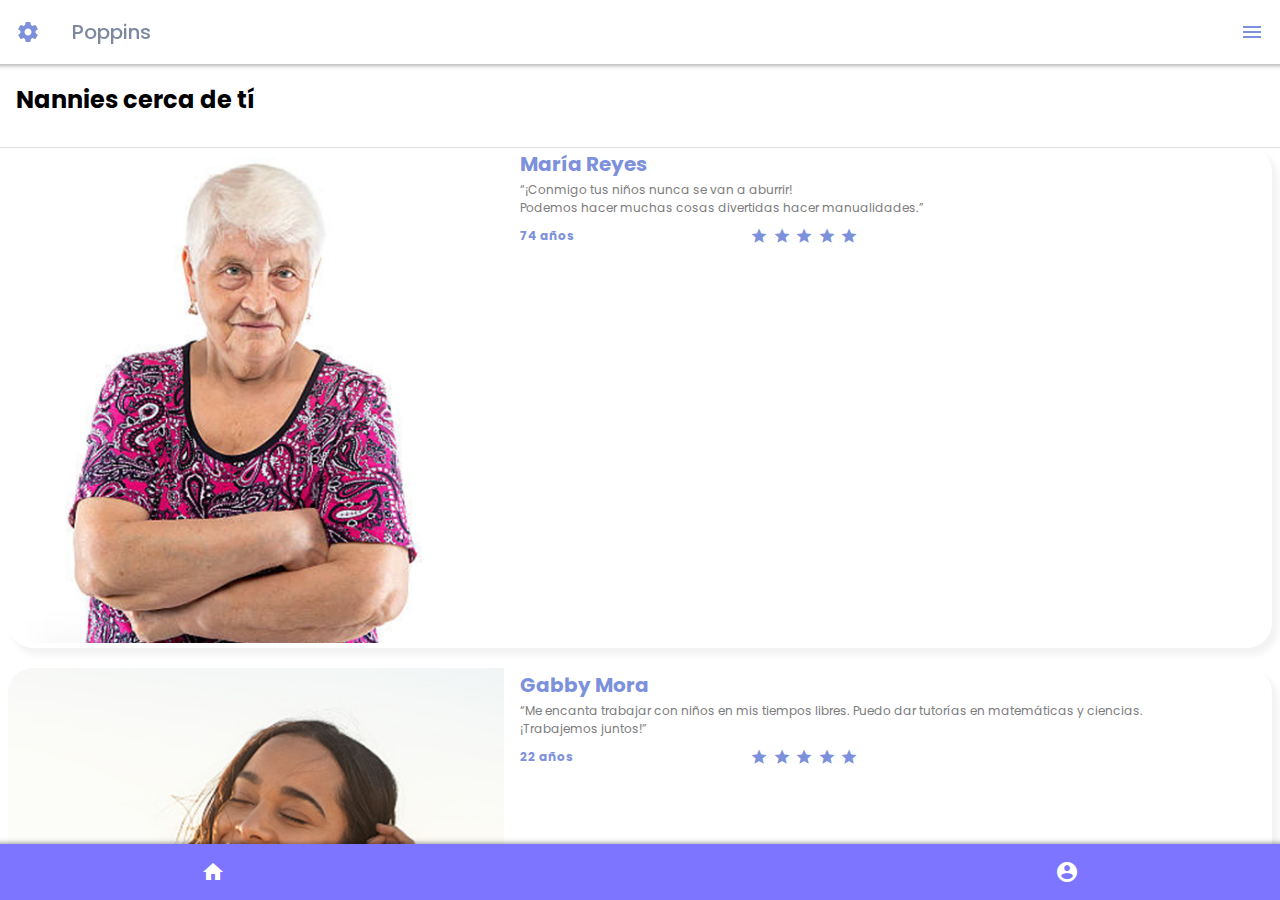
==== index.html @ b0b71ff2 "Add files via upload" ====
<!doctype html>
<html>
<head>
<meta charset="utf-8">
<meta name="viewport" content="width=device-width, initial-scale=1.0">
<title>Poppins App</title>
<link href="css/framework7.bundle.min.css" rel="stylesheet">
<link href="https://fonts.googleapis.com/icon?family=Material+Icons" rel="stylesheet">
<link href="css/style.css" rel="stylesheet">

</head>
<body>


<div id="app">
	<div class="view view-main view-init">
		
		
		<section class="panel panel-left panel-cover">
			
			<div class="info-user">
				
				<div class="row">
					<article class="col-30">
						<img src="img/user-avatar.png" class="img-fluid" alt="">
					</article>
					<article class="col-70">
						<h4>Violet Norman</h4>
						<p>bayer@gmail.com</p>
					</article>
				</div>
				
			</div>
			

			
            <div class="list media-list list-panel">
                <ul>
                    <li>
                        <a href="/home/" class="item-content item-link panel-close">
                            <div class="item-media">
                                <i class="material-icons">home</i>
                            </div>								
                            <div class="item-inner">
                                <span class="item-title">Home</span>
                            </div>
                        </a>
                    </li>
					<li>
                        <a href="#" class="item-content item-link panel-close">
                            <div class="item-media">
                                <i class="material-icons">shopping_cart</i>
                            </div>								
                            <div class="item-inner">
                                <span class="item-title">Shop</span>
                            </div>
                        </a>
                    </li>
					<li>
                        <a href="#" class="item-content item-link panel-close">
                            <div class="item-media">
                                <i class="material-icons">sell</i>
                            </div>								
                            <div class="item-inner">
                                <span class="item-title">Sales</span>
                            </div>
                        </a>
                    </li>
					<li>
                        <a href="/brands/" class="item-content item-link panel-close">
                            <div class="item-media">
                                <i class="material-icons">view_module</i>
                            </div>								
                            <div class="item-inner">
                                <span class="item-title">Brands</span>
                            </div>
                        </a>
                    </li>
					<li>
                        <a href="#" class="item-content item-link panel-close">
                            <div class="item-media">
                                <i class="material-icons">settings</i>
                            </div>								
                            <div class="item-inner">
                                <span class="item-title">Settings</span>
                            </div>
                        </a>
                    </li>
                </ul>			
            </div>
			
			
			
		</section>
		
		

		<section data-name="home" class="page">

          <!-- Top Navbar -->
			<nav class="navbar">
			<div class="navbar-bg"></div>
			<div class="navbar-inner">
				<div class="left">
					<a href="#" class="link"><span class="material-icons">settings</span></a>
				</div>
				<div class="title">Poppins</div>
				<div class="right">
					<a href="#" class="link panel-open" data-panel=".panel-left"><span class="material-icons">menu</span></a>
				</div>
			</div>
			</nav>


			<section class="page-content">
				
				<div class="nannies">
					<h1 class="block-title block-title-medium">Nannies cerca de tí</h1>
				</div>	
				
				

				<div class="list">
		
			<ul>
				<li>
					<a href="/maria/">
					<div class="card overflow-hidden">
						<div class="card-content">
							<div class="row">
								<article class="col-40">
									<img src="img/maria.png" class="img-fluid" alt="maria">
								</article>
								<article class="col-60">
									<h4 class="card-title">María Reyes</h4>
									<p class="card-content">“¡Conmigo tus niños nunca se van a aburrir!<br> Podemos hacer muchas cosas divertidas hacer manualidades.”</p>
									<div class="row card-row">
										<article class="col-30">
										<p class="card-number">74 años</p>
										</article>
										<article class="col-70">
										<i class="material-icons">star star star star star</i>
										</article>
									</div>
								</article>
							</div>
						
						</div>
					
					</div>
					</a>
				</li>
				
				<li>
					<div class="card overflow-hidden">
						<div class="card-content">
							<div class="row">
								<article class="col-40">
									<img src="img/gabby.png" class="img-fluid" alt="gabby">
								</article>
								<article class="col-60">
									<h4 class="card-title">Gabby Mora</h4>
									<p class="card-content">“Me encanta trabajar con niños en mis tiempos libres. Puedo dar tutorías en matemáticas y ciencias.<br>¡Trabajemos juntos!”</p>
									<div class="row card-row">
										<article class="col-30">
										<p class="card-number">22 años</p>
										</article>
										<article class="col-70">
										<i class="material-icons">star star star star star</i>
										</article>
									</div>
								</article>
							</div>
						
						</div>
					
					</div>
					
				
				</li>
			
				<li>
					<div class="card overflow-hidden">
						<div class="card-content">
							<div class="row">
								<article class="col-40">
									<img src="img/xiomara.png" class="img-fluid" alt="">
								</article>
								<article class="col-60">
									<h4 class="card-title">Xiomara Flores</h4>
									<p class="card-content">“Me encanta trabajar con niños en mis tiempos libres. Puedo dar tutorías en matemáticas y ciencias.<br>¡Trabajemos juntos!”</p>
									<div class="row card-row">
										<article class="col-30">
										<p class="card-number">21 años</p>
										</article>
										<article class="col-70">
										<i class="material-icons">star star star star star</i>
										</article>
									</div>
								</article>
							</div>
						
						</div>
					
					</div>
					
				
				</li>
				
				<li>
					<a href="#">
					<div class="card overflow-hidden">
						<div class="card-content">
							<div class="row">
								<article class="col-40">
									<img src="img/camila.png" class="img-fluid" alt="maria">
								</article>
								<article class="col-60">
									<h4 class="card-title">Camila Paz</h4>
									<p class="card-content">““Soy estudiante de psicología y creo en enseñarle a los niños como controlar sus emociones.<br>Tus hijos estarán en buenas manos.”</p>
									<div class="row card-row">
										<article class="col-30">
										<p class="card-number">74 años</p>
										</article>
										<article class="col-70">
										<i class="material-icons">star star star star star</i>
										</article>
									</div>
								</article>
							</div>
						
						</div>
					
					</div>
					</a>
				</li>
				
			</ul>
		
		
		
		</div>

										
			</section>
			


		<nav class="toolbar toolbar-bottom tabbar tabbar-labels">
			  <div class="toolbar-inner">
				<a href="/home/" class="link">
					<i class="material-icons">home</i>
				</a>
				<a href="#" class="link">
					<i class="material-icons">calendar_month</i>
				</a>

				<a href="#" class="link">
					<i class="material-icons">account_circle</i>
				</a>
			  </div>
			</nav>
		
    </div>
		
	</section>
</div>
	
	
	
	
	<script src="js/framework7.bundle.min.js"></script>
	<script src="js/app.js"></script>
	
</body>
</html>
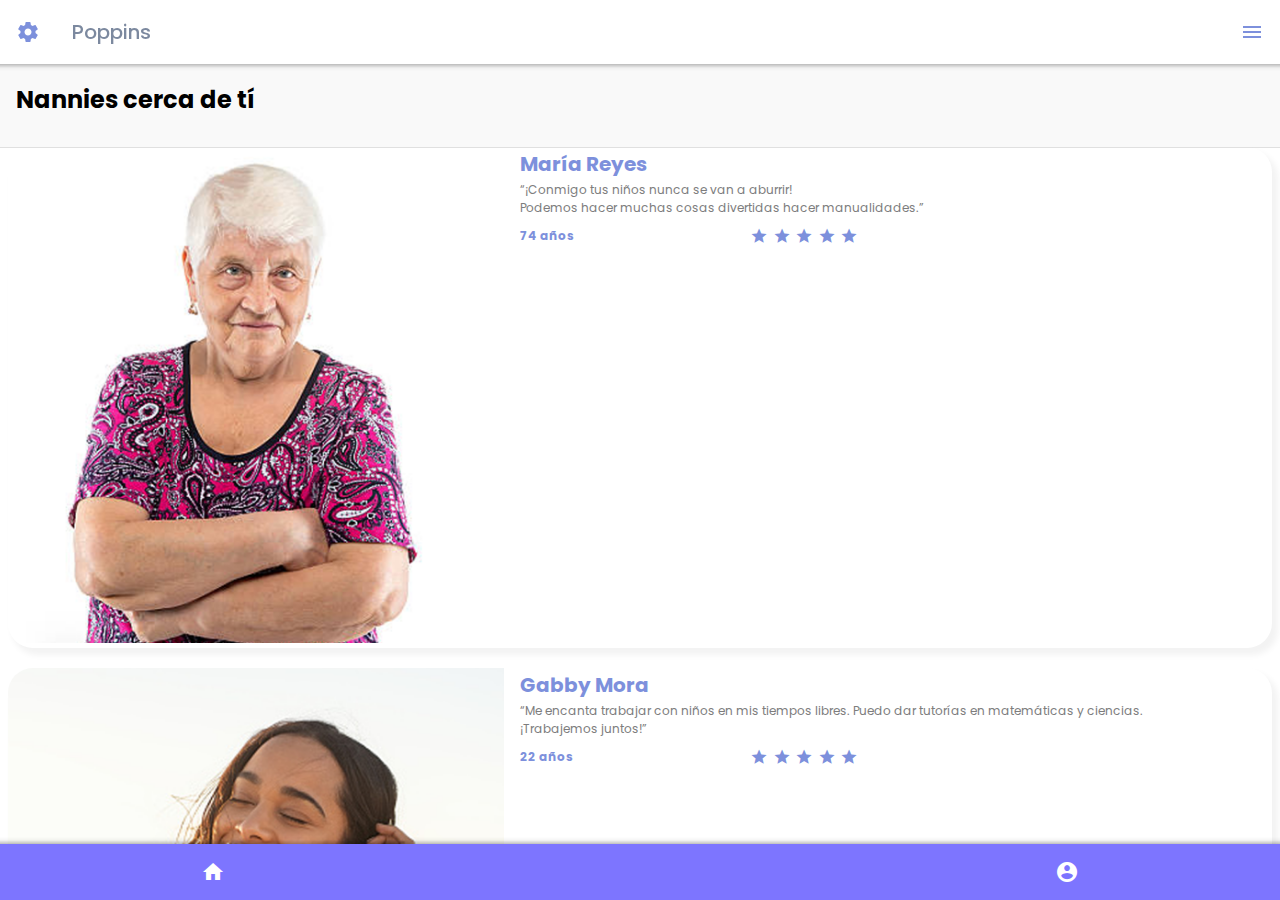
==== commit c43c0edb: "Add files via upload" ====
--- a/index.html
+++ b/index.html
@@ -22,11 +22,11 @@
 				
 				<div class="row">
 					<article class="col-30">
-						<img src="img/user-avatar.png" class="img-fluid" alt="">
+						<img src="img/antonella.jpg" class="img-fluid" alt="user">
 					</article>
 					<article class="col-70">
-						<h4>Violet Norman</h4>
-						<p>bayer@gmail.com</p>
+						<h5>Antonella Messi</h5>
+						<p>amessi@gmail.com</p>
 					</article>
 				</div>
 				
@@ -42,47 +42,27 @@
                                 <i class="material-icons">home</i>
                             </div>								
                             <div class="item-inner">
-                                <span class="item-title">Home</span>
+                                <span class="item-title">Inicio</span>
                             </div>
                         </a>
                     </li>
 					<li>
                         <a href="#" class="item-content item-link panel-close">
                             <div class="item-media">
-                                <i class="material-icons">shopping_cart</i>
+                                <i class="material-icons">calendar_month</i>
                             </div>								
                             <div class="item-inner">
-                                <span class="item-title">Shop</span>
+                                <span class="item-title">Citas</span>
                             </div>
                         </a>
                     </li>
 					<li>
                         <a href="#" class="item-content item-link panel-close">
                             <div class="item-media">
-                                <i class="material-icons">sell</i>
+                                <i class="material-icons">account_circle</i>
                             </div>								
                             <div class="item-inner">
-                                <span class="item-title">Sales</span>
-                            </div>
-                        </a>
-                    </li>
-					<li>
-                        <a href="/brands/" class="item-content item-link panel-close">
-                            <div class="item-media">
-                                <i class="material-icons">view_module</i>
-                            </div>								
-                            <div class="item-inner">
-                                <span class="item-title">Brands</span>
-                            </div>
-                        </a>
-                    </li>
-					<li>
-                        <a href="#" class="item-content item-link panel-close">
-                            <div class="item-media">
-                                <i class="material-icons">settings</i>
-                            </div>								
-                            <div class="item-inner">
-                                <span class="item-title">Settings</span>
+                                <span class="item-title">Mi cuenta</span>
                             </div>
                         </a>
                     </li>
@@ -152,6 +132,7 @@
 				</li>
 				
 				<li>
+					<a href="/gabby/">
 					<div class="card overflow-hidden">
 						<div class="card-content">
 							<div class="row">
@@ -176,7 +157,7 @@
 					
 					</div>
 					
-				
+					</a>
 				</li>
 			
 				<li>
@@ -204,7 +185,6 @@
 					
 					</div>
 					
-				
 				</li>
 				
 				<li>
@@ -220,7 +200,7 @@
 									<p class="card-content">““Soy estudiante de psicología y creo en enseñarle a los niños como controlar sus emociones.<br>Tus hijos estarán en buenas manos.”</p>
 									<div class="row card-row">
 										<article class="col-30">
-										<p class="card-number">74 años</p>
+										<p class="card-number">22 años</p>
 										</article>
 										<article class="col-70">
 										<i class="material-icons">star star star star star</i>
@@ -261,9 +241,9 @@
 			  </div>
 			</nav>
 		
+			</section>
     </div>
 		
-	</section>
 </div>
 	
 	
--- a/css/style.css
+++ b/css/style.css
@@ -1,4 +1,4 @@
-@import url('https://fonts.googleapis.com/css2?family=Poppins:wght@200;300;600;700&display=swap');
+@import url('https://fonts.googleapis.com/css2?family=Poppins:wght@100;200;300;400;500;600;700;800;900&display=swap');
 :root{
 	--f7-theme-color:#7D90DC;
 	--f7-navbar-bg-color: #fff; /*navbar*/
@@ -18,9 +18,11 @@
 	font-size: 14px;
 	color: #2d2d2d;
 }
+
 .img-fluid{
 	max-width: 100%;
 }
+
 h1,h2,h3,h4,h5,h6,p{
 	margin: 2px 0;
 	color: var(--f7-theme-color);
@@ -49,6 +51,7 @@
 	position: relative;
 	overflow: hidden;
 }
+
 .capa-texto{
 	position: absolute;
 	padding: 10px;
@@ -62,6 +65,7 @@
 	width: 100%;
 	height: 100%;
 }
+
 .capa-texto h5{
 	font-size: 20px;
 	font-weight: 600;
@@ -77,6 +81,24 @@
 	font-size: 20px;
 }
 
+.card-title-reviews{
+	padding-top: 5px;
+	font-size: 18px;
+	margin-bottom: 10px;
+}
+
+.card-reviews{
+	padding: 5px;
+}
+
+.card-reviews p{
+	padding-bottom: 10px;
+}
+
+.card-reviews i{
+	padding-bottom: 10px;
+}
+
 .card-content{
 	font-size: 12px;
 	color: #7D7D7D;
@@ -84,6 +106,7 @@
 
 .card-number{
 	font-weight: 700;
+	color: var(--f7-theme-color);
 }
 
 .card-row{
@@ -99,9 +122,18 @@
 .info-user{
 	background-color: var(--f7-theme-color);
 	padding: 60px 20px 10px;
+	color: #fff !important;
+	font-size: 12px;
+}
+
+.info-user h5,p{
 	color: #fff;
-	font-size: 12px;
-}
+}
+
+.info-user h5{
+	font-size: 14px;
+}
+
 .info-user img{
 	border-radius: 100%;
 }
@@ -121,20 +153,81 @@
 	overflow: hidden;
 }
 
-.nanny-img-maria{
-	background-image: url("../img/maria.png");
-	padding: 100px;
-	background-repeat: no-repeat;
-	background-size: cover;
-}
-
 .overlay-nanny{
 	background: linear-gradient(90deg, rgba(226,147,198,0.4) 0%, rgba(125,117,255,0.1) 100%);
+	position: absolute;
+	top: 0;
+	width: 100%;
+	height: 100%;
+}
+
+.capa-relative{
 	position: relative;
-}
-
-
-
-
-
-
+	overflow: hidden;
+}
+
+.capa-button{
+	position: absolute;
+	padding: 10px;
+	color: #fff;
+	bottom: 0;
+}
+
+.nannies .button{
+	background-color: #fff;
+	color: var(--f7-theme-color);
+	font-size: 18px;
+	font-weight: 700;
+	padding: 0 15px;
+	text-transform: capitalize;
+	border-radius: 20px;
+	margin-left: 15px;
+}
+
+.nanny-info h1{
+	font-weight: 900;
+	color: var(--f7-theme-color);
+}
+
+.nanny-info h3{
+	font-size: 18px;
+	color: #7D7D7D;
+	font-weight: 500;
+}
+
+.nanny-info h2{
+	font-size: 24px;
+	color: var(--f7-theme-color);
+	font-weight: 700;
+}
+
+.nanny-info p{
+	font-size: 14px;
+	color: #7D7D7D;
+}
+
+.nanny-info strong{
+	color: var(--f7-theme-color);
+}
+
+.theme-color{
+	color: var(--f7-theme-color);
+}
+
+.black-color{
+	color: #000;
+}
+
+.page-content{
+	background-color: #F9F9F9;
+	padding-bottom: 50px;
+}
+
+.list{
+	background-color: #F9F9F9;
+}
+
+
+
+
+
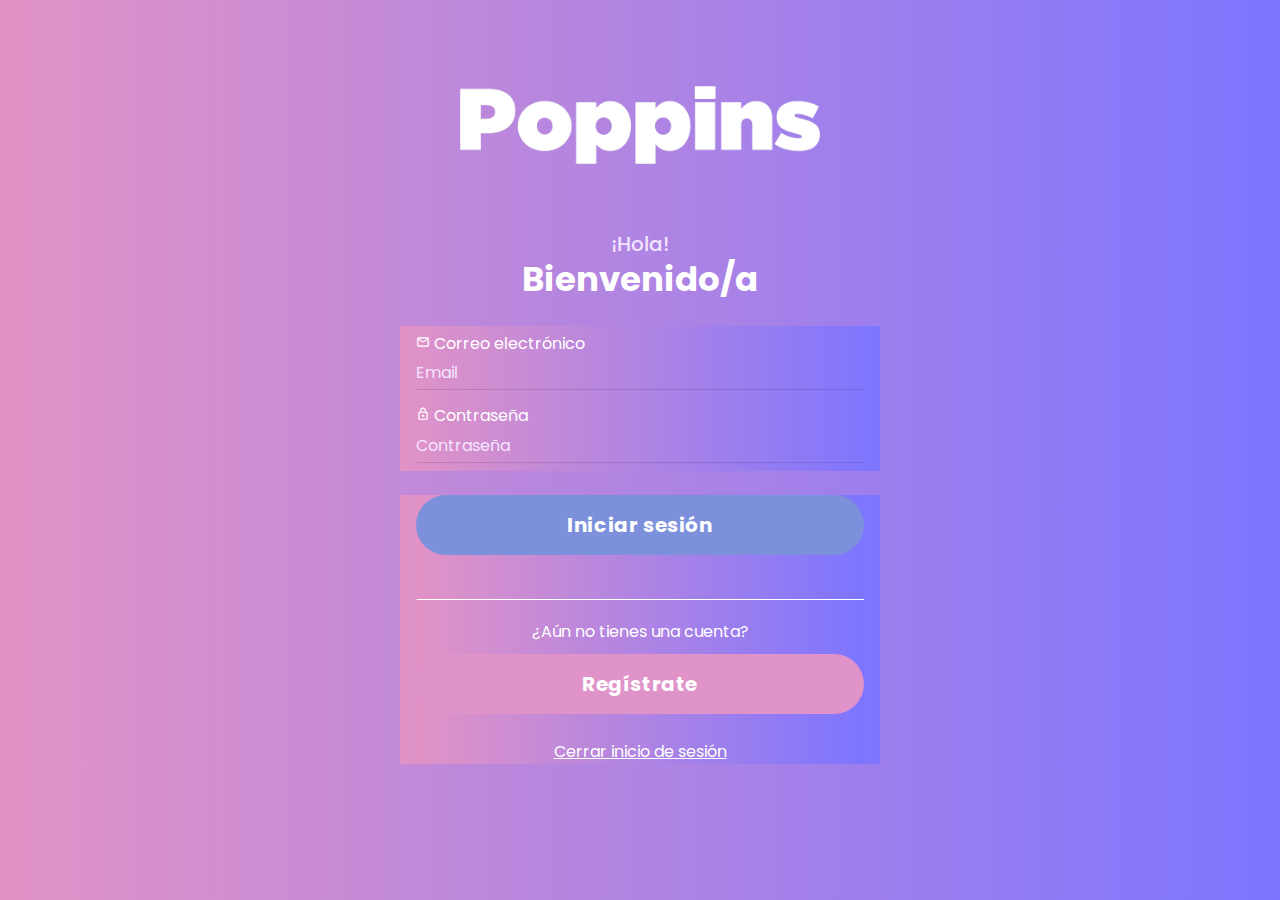
==== commit d2c28728: "Add files via upload" ====
--- a/index.html
+++ b/index.html
@@ -31,8 +31,6 @@
 				</div>
 				
 			</div>
-			
-
 			
             <div class="list media-list list-panel">
                 <ul>
@@ -47,7 +45,7 @@
                         </a>
                     </li>
 					<li>
-                        <a href="#" class="item-content item-link panel-close">
+                        <a href="/citas/" class="item-content item-link panel-close">
                             <div class="item-media">
                                 <i class="material-icons">calendar_month</i>
                             </div>								
@@ -57,7 +55,7 @@
                         </a>
                     </li>
 					<li>
-                        <a href="#" class="item-content item-link panel-close">
+                        <a href="/profile/" class="item-content item-link panel-close">
                             <div class="item-media">
                                 <i class="material-icons">account_circle</i>
                             </div>								
@@ -66,6 +64,16 @@
                             </div>
                         </a>
                     </li>
+					<li>
+                        <a href="/nosotros/" class="item-content item-link panel-close">
+                            <div class="item-media">
+                                <i class="material-icons">info</i>
+                            </div>								
+                            <div class="item-inner">
+                                <span class="item-title">Nosotros</span>
+                            </div>
+                        </a>
+                    </li>
                 </ul>			
             </div>
 			
@@ -73,8 +81,6 @@
 			
 		</section>
 		
-		
-
 		<section data-name="home" class="page">
 
           <!-- Top Navbar -->
@@ -88,6 +94,20 @@
 				<div class="right">
 					<a href="#" class="link panel-open" data-panel=".panel-left"><span class="material-icons">menu</span></a>
 				</div>
+				
+				<div class="subnavbar">
+				<!-- Searchbar with auto init -->
+				<form class="searchbar searchbar-init" data-search-container=".list" data-search-in=".card-content">
+				  <div class="searchbar-inner">
+					<div class="searchbar-input-wrap">
+					  <input type="search" placeholder="Search">
+					  <i class="searchbar-icon"></i>
+					  <span class="input-clear-button"></span>
+					</div>
+					<span class="searchbar-disable-button if-not-aurora">Cancel</span>
+				  </div>
+				</form>
+			</div>
 			</div>
 			</nav>
 
@@ -169,7 +189,7 @@
 								</article>
 								<article class="col-60">
 									<h4 class="card-title">Xiomara Flores</h4>
-									<p class="card-content">“Me encanta trabajar con niños en mis tiempos libres. Puedo dar tutorías en matemáticas y ciencias.<br>¡Trabajemos juntos!”</p>
+									<p class="card-content">“Creo firmemente que una de las mejores cosas es el ejercicio. Si a tus hijos les gusta ser activos, yo soy la Nanny para ellos.”</p>
 									<div class="row card-row">
 										<article class="col-30">
 										<p class="card-number">21 años</p>
@@ -197,7 +217,7 @@
 								</article>
 								<article class="col-60">
 									<h4 class="card-title">Camila Paz</h4>
-									<p class="card-content">““Soy estudiante de psicología y creo en enseñarle a los niños como controlar sus emociones.<br>Tus hijos estarán en buenas manos.”</p>
+									<p class="card-content">““Soy estudiante de psicología y creo en enseñarle a los niños como controlar sus emociones.<br>Tus hijos están en buenas manos.”</p>
 									<div class="row card-row">
 										<article class="col-30">
 										<p class="card-number">22 años</p>
@@ -231,11 +251,11 @@
 				<a href="/home/" class="link">
 					<i class="material-icons">home</i>
 				</a>
-				<a href="#" class="link">
+				<a href="/citas/" class="link">
 					<i class="material-icons">calendar_month</i>
 				</a>
 
-				<a href="#" class="link">
+				<a href="/profile/" class="link">
 					<i class="material-icons">account_circle</i>
 				</a>
 			  </div>
@@ -244,6 +264,125 @@
 			</section>
     </div>
 		
+	<section class="login-screen modal-in" id="login">
+	  <!-- Default view-page layout -->
+	  <div class="view">
+		<div class="page login-screen-page">
+		  <!-- page-content has additional login-screen content -->
+		  <div class="page-content login-screen-content">
+			<div class="login-screen-title"><img src="img/logo-poppins.png" class="img-75" alt=""></div>
+			  <div class="block text-align-center">
+			  <h6 class="block-title">¡Hola!</h6>
+			  <h1 class="block-title-medium">Bienvenido/a</h1>
+				 </div>
+			<!-- Login form -->
+			<form id="form-login">
+			  <div class="list">
+				<ul>
+				  <li class="item-content item-input gradient">
+					<div class="item-inner">
+					  <div class="item-title item-label"><i class="material-icons">mail_outline</i> Correo electrónico</div>
+					  <div class="item-input-wrap">
+						<input type="email" name="username" placeholder="Email" required validate>
+						<span class="input-clear-button"></span>
+					  </div>
+					</div>
+				  </li>
+				  <li class="item-content item-input gradient">
+					<div class="item-inner">
+					  <div class="item-title item-label"><i class="material-icons">lock_outline</i> Contraseña</div>
+					  <div class="item-input-wrap">
+						<input type="password" name="password" placeholder="Contraseña" required validate>
+						<span class="input-clear-button"></span>
+					  </div>
+					</div>
+				  </li>
+				</ul>
+			  </div>
+				
+			  <div class="list block text-align-center">
+				  
+				<ul>
+				  <li class="gradient">
+						<a href="#" class="button button-fill button-big" id="btnLogin">Iniciar sesión</a> <br>
+					  	<hr>
+					 	<p class="small">¿Aún no tienes una cuenta?</p> <a href="#" class="link button button-fill button-big popup-open" id="btnSignup" data-popup="#popup-signup">Regístrate</a>
+					  <br>
+					  <p class="small text-align-center"><a href="#" class="link login-screen-close">Cerrar inicio de sesión</a></p>
+				  </li>
+				</ul>
+
+			  </div>
+			</form>
+		  </div>
+		</div>
+	  </div>
+	</section>
+	
+	
+	
+	<section class="popup" id="popup-signup">
+	
+	
+		<div class="block">
+			
+			<h2 class="block-title-medium">Crea tu cuenta</h2>
+			
+			<div class="list">
+			  <ul>
+				<li class="item-content item-input">
+				  <div class="item-media"><i class="material-icons">person</i></div>
+				  <div class="item-inner">
+					<div class="item-title item-label">Nombre y apellido</div>
+					<div class="item-input-wrap">
+					  <input type="text" name="name" required validate>
+					  <span class="input-clear-button"></span>
+					</div>
+				  </div>
+				</li>
+				<li class="item-content item-input">
+				  <div class="item-media"><i class="material-icons">mail</i></div>
+				  <div class="item-inner">
+					<div class="item-title item-label">Correo electrónico</div>
+					<div class="item-input-wrap">
+					  <input type="email" name="email" required validate>
+					  <span class="input-clear-button"></span>
+					</div>
+				  </div>
+				</li>
+				<li class="item-content item-input">
+				  <div class="item-media"><i class="material-icons">lock</i></div>
+				  <div class="item-inner">
+					<div class="item-title item-label">Contraseña</div>
+					<div class="item-input-wrap">
+					  <input type="password" name="password" required validate>
+					  <span class="input-clear-button"></span>
+					</div>
+				  </div>
+				</li>
+				<li class="item-content item-input">
+				  <div class="item-media"><i class="material-icons">lock</i></div>
+				  <div class="item-inner">
+					<div class="item-title item-label">Confirma tu contraseña</div>
+					<div class="item-input-wrap">
+					  <input type="password" name="passwordconf" required validate>
+					  <span class="input-clear-button"></span>
+					</div>
+				  </div>
+				</li>
+			  </ul>
+			</div>
+			
+			<div class="block text-align-center">
+				<button type="button" class="button button-fill button-big">Registrarse</button>
+				<p><a href="#" class="popup-close">Regresar al inicio de sesión</a></p>
+			</div>
+			
+			
+		</div>
+		
+	
+	</section>
 </div>
 	
 	
--- a/css/style.css
+++ b/css/style.css
@@ -3,6 +3,7 @@
 	--f7-theme-color:#7D90DC;
 	--f7-navbar-bg-color: #fff; /*navbar*/
 	--f7-navbar-text-color:#7C899F;
+	--f7-input-text-color:#fff;
 	--f7-bars-bg-color:#7D75FF;/*toolbar*/
 	--f7-tabbar-link-inactive-color: #fff; /*link toolbar*/
 	--f7-block-margin-vertical:20px;
@@ -10,7 +11,7 @@
 	--color-verde:#4BB889;
 	--color-gris:#7C899F;
 	--color-gris-claro:#E6E8EA;
-	
+	--f7-input-placeholder-color: #F3E5FF;
 }
 
 body{
@@ -27,10 +28,14 @@
 	margin: 2px 0;
 	color: var(--f7-theme-color);
 }
+
 .block-title-medium{
 	font-weight: 700;
 }
 
+.color-black{
+	color: #000 !important;
+}
 
 .nannies{
 
@@ -78,7 +83,7 @@
 }
 
 .card-title{
-	font-size: 20px;
+	font-size: 20px !important;
 }
 
 .card-title-reviews{
@@ -100,23 +105,24 @@
 }
 
 .card-content{
-	font-size: 12px;
-	color: #7D7D7D;
+	font-size: 12px !important;
+	color: #7D7D7D !important;
 }
 
 .card-number{
-	font-weight: 700;
-	color: var(--f7-theme-color);
+	font-weight: 700 !important;
+	color: var(--f7-theme-color) !important;
+	font-size: 12px !important;
 }
 
 .card-row{
-	margin-top: 8px;
+	margin-top: 8px !important;
 }
 
 .card i{
-	color: var(--f7-theme-color);
-	font-size: 18px;
-	line-height: 22px;
+	color: var(--f7-theme-color) !important;
+	font-size: 18px !important;
+	line-height: 22px !important;
 }
 
 .info-user{
@@ -144,6 +150,7 @@
 .list-panel .item-title{
 	font-weight: 400;
 }
+
 .list-panel i{
 	color: var(--f7-theme-color);
 	font-size: 20px;
@@ -227,7 +234,317 @@
 	background-color: #F9F9F9;
 }
 
-
-
-
-
+.list ul{
+	background-color: #F9F9F9 !important;
+}
+
+.list-panel{
+	background-color: #F9F9F9 !important;
+}
+
+.panel{
+	background-color: #F9F9F9 !important;
+}
+
+#popup-order{
+	background-color: #F9F9F9;
+	padding: 30% 30px;
+	text-align: center;
+}
+
+#popup-order i{
+	font-size: 80px;
+	color: #7D7D7D;
+}
+
+.button-big{
+	background-color: var(--f7-theme-color);
+	color: #fff;
+	font-size: 20px;
+	font-weight: 700;
+	line-height: 60px;
+	height: 60px !important;
+	text-transform: inherit;
+	border-radius: 35px;
+}
+
+#popup-order .button{
+	margin-top: 60px;
+}
+
+
+.anteriores h2{
+	font-weight: 900;
+	color: var(--f7-theme-color);
+	text-align: center;
+	font-size: 20px;
+}
+
+.anteriores h4{
+	font-size: 14px;
+	color: #7D7D7D;
+	font-weight: 500;
+	text-align: center;
+}
+
+.nosotros h1{
+	font-weight: 900;
+	color: var(--f7-theme-color);
+	text-align: center;
+}
+
+.nosotros h3{
+	font-size: 14px;
+	color: #7D7D7D;
+	font-weight: 500;
+	text-align: left;
+}
+
+.nosotros h2{
+	font-size: 24px;
+	color: var(--f7-theme-color);
+	font-weight: 700;
+}
+
+.nosotros p{
+	font-size: 12px;
+	color: #7D7D7D;
+	margin-top: 20px;
+}
+
+.nosotros strong{
+	color: var(--f7-theme-color);
+}
+
+.nombre{
+	margin-bottom: 5px;
+}
+
+.maria-info h1{
+	font-weight: 900;
+	color: var(--f7-theme-color);
+	text-align: center;
+}
+
+.maria-info h3{
+	font-size: 13px;
+	color: #7D7D7D;
+	font-weight: 500;
+	text-align: center;
+}
+
+.maria-info h2{
+	font-size: 24px;
+	color: var(--f7-theme-color);
+	font-weight: 700;
+}
+
+.maria-info p{
+	font-size: 12px;
+	color: #7D7D7D;
+	margin-top: 17px;
+}
+
+.maria-info strong{
+	color: var(--f7-theme-color);
+}
+
+.llamar{
+	background-color: var(--f7-theme-color);
+	margin-top: 20px;
+	margin-bottom: 20px;
+	color: #fff;
+	text-transform: capitalize;
+	border-radius: 20px;
+	font-size: 15px;
+	font-weight: 600;
+}
+
+.cerca{
+	font-size: 20px !important;
+	color: #000000 !important;
+	font-weight: 700 !important;
+	text-align: left !important;
+	margin-top: 30px !important;
+}
+
+.img-half{
+	max-width: 50%;
+}
+
+.profile img{
+	border-radius: 100%;
+}
+
+.profile{
+	margin-bottom: 40px;
+}
+
+
+.faq .block{
+	padding-bottom: 20px;
+}
+
+.faq h1{
+	color: var(--f7-theme-color);
+	margin-bottom: 10px;
+	font-size: 20px;
+}
+
+.faq h2{
+	color:var(--f7-theme-color);
+	margin-bottom: 10px;
+	font-size: 20px;
+	font-weight: 500;
+}
+
+.profile p{
+	color:#000000;
+}
+
+
+.faq .button{
+	
+	text-decoration: none !important;
+}
+
+.faq .button-fill{
+	background-color: var(--f7-theme-color);
+	margin-top: 20px;
+	margin-bottom: 20px;
+	color: #fff!important;
+	text-transform: inherit;
+	border-radius: 20px;
+	font-size: 15px;
+	font-weight: 600;
+}
+
+
+.faq a{
+	color: var(--color-gris)!important;
+	font-size: 15px;
+	font-weight: 500;
+	text-decoration: underline;
+}
+
+.flecha{
+	font-size: 18px;
+	color: var(--f7-theme-color);
+	margin-left: 5px;
+}
+
+.card-nosotros img{
+	border-radius: 100%
+}
+
+.login-screen-content{
+	background: linear-gradient(90deg, rgba(226,147,198,1) 0%, rgba(125,117,255,1) 100%);
+}
+
+.login-screen-page,#popup-signup{
+	background: linear-gradient(90deg, rgba(226,147,198,1) 0%, rgba(125,117,255,1) 100%) !important;
+}
+
+#form-login .item-content,.item-input,.list,.gradient{
+	background: linear-gradient(90deg, rgba(226,147,198,1) 0%, rgba(125,117,255,1) 100%) !important;
+}
+
+.img-75{
+	max-width: 75%
+}
+
+#login h6{
+	color: #F3E5FF;
+	font-size: 20px;
+	margin-top: 60px;
+	margin-bottom: 5px;
+}
+
+#login h1{
+	color: #Fff;
+	font-size: 34px;
+	margin-top: 5px;
+}
+
+#form-login .item-inner .item-label{
+	color: #fff !important;
+	font-size: 16px;
+}
+
+
+#form-login i{
+	color: #fff !important;
+	font-size: 14px;
+	line-height: 10px;
+}
+
+#form-login .link{
+	color: #fff !important;
+	text-decoration: underline;
+}
+
+hr{
+	border-top:1px solid #fff;
+	border-bottom: 0;
+	margin:20px 0;
+}
+
+#btnSignup{
+	margin-top: 10px;
+	background-color: #DF93C9 !important;
+	text-decoration: none !important;
+}
+
+#popup-signup{
+	color: #fff !important;
+}
+
+#popup-signup .item-inner .item-label{
+	color: #fff !important;
+	font-size: 16px;
+}
+
+#popup-signup h2{
+	font-size: 30px;
+	padding-top: 20px;
+	color: #fff;
+}
+
+#popup-signup .button{
+	margin-bottom: 40px;
+
+}
+
+#popup-signup a{
+	font-size: 20px;
+	margin-top: 40px;
+	color: #fff;
+	text-decoration: underline;
+}
+
+.confirmation input{
+	background-color: #fff;
+	width: 100%;
+	padding: 10px 5px 15px;
+	box-shadow: 5px 6px 6px 1px rgba(0, 0, 0, .05);
+	border-radius: 10px;
+}
+
+.mensaje input{
+	background-color: #fff;
+	width: 100%;
+	padding: 10px 5px 40px;
+	box-shadow: 5px 6px 6px 1px rgba(0, 0, 0, .05);
+	border-radius: 10px;
+}
+
+.nanny-info ::placeholder{
+	font-weight: 800;
+	color: #ACACAC;
+	font-size: 12px;
+}
+
+.btn-inactivo{
+	background-color: #7d7d7d !important;
+	color: #fff !important;
+}
